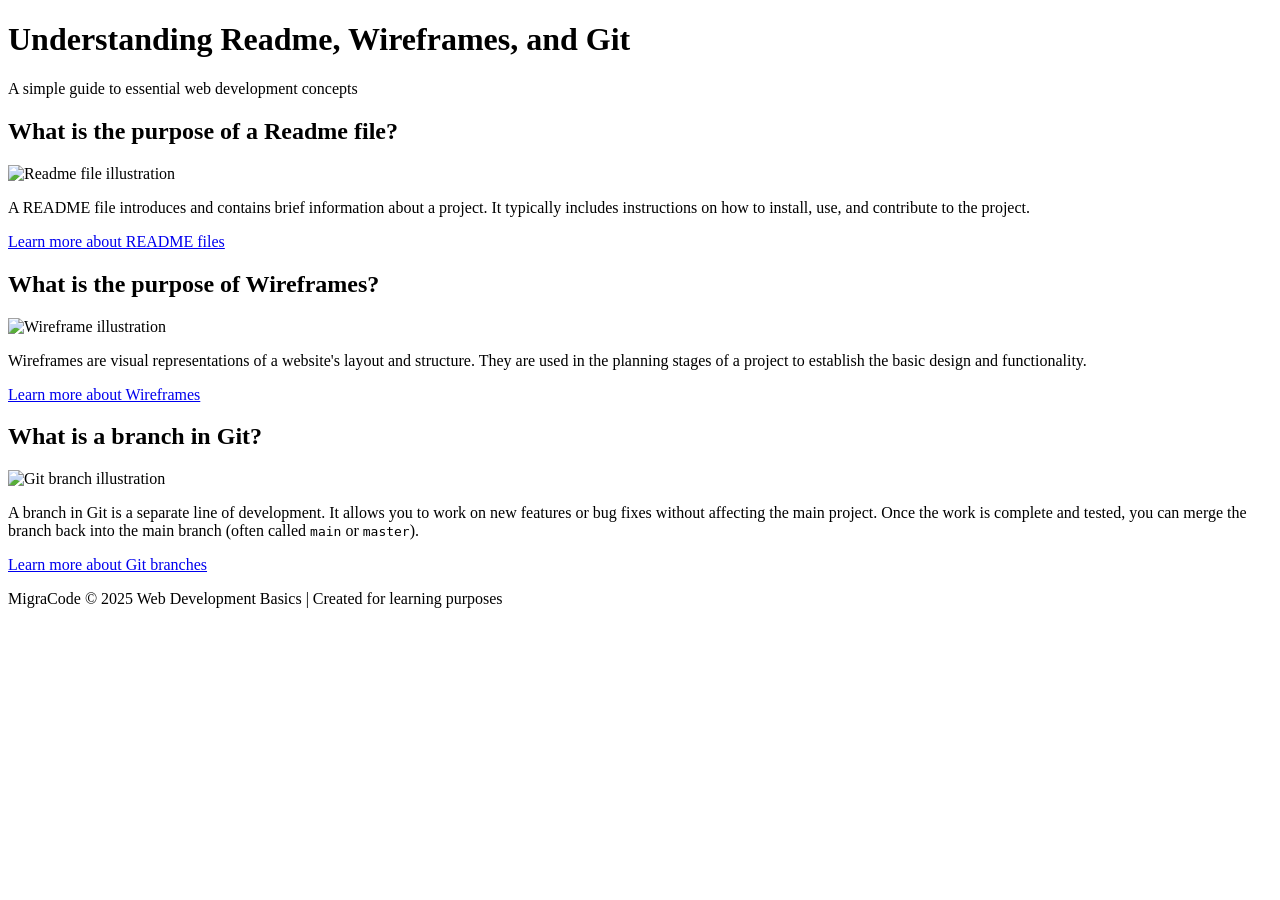
==== Wireframe/index.html @ 4e9f55f6 "Mod: initial layout added" ====
<!doctype html>
<html lang="en">
  <head>
    <meta charset="UTF-8" />
    <meta name="viewport" content="width=device-width, initial-scale=1.0" />
    <title>Basic Workflow</title>
    <link rel="stylesheet" href="style.css" />
  </head>
  <body>
    <header>
      <h1>Understanding Readme, Wireframes, and Git</h1>
      <p>A simple guide to essential web development concepts</p>
    </header>
    <main>
      <section>
        <article>
          <h2>What is the purpose of a Readme file?</h2>
          <img src="placeholder.svg" alt="Readme file illustration" />
          <p>
            A README file introduces and contains brief information about a
            project. It typically includes instructions on how to install, use,
            and contribute to the project.
          </p>
          <a
            href="https://www.makeareadme.com/"
            target="_blank"
            rel="noopener noreferrer"
          >
            Learn more about README files
          </a>
        </article>

        <article>
          <h2>What is the purpose of Wireframes?</h2>
          <img src="placeholder.svg" alt="Wireframe illustration" />
          <p>
            Wireframes are visual representations of a website's layout and
            structure. They are used in the planning stages of a project to
            establish the basic design and functionality.
          </p>
          <a
            href="https://miro.com/wireframe/what-is-a-wireframe/"
            target="_blank"
            rel="noopener noreferrer"
          >
            Learn more about Wireframes
          </a>
        </article>

        <article>
          <h2>What is a branch in Git?</h2>
          <img src="placeholder.svg" alt="Git branch illustration" />
          <p>
            A branch in Git is a separate line of development. It allows you to
            work on new features or bug fixes without affecting the main
            project. Once the work is complete and tested, you can merge the
            branch back into the main branch (often called <code>main</code> or
            <code>master</code>).
          </p>
          <a
            href="https://git-scm.com/docs/git-branch"
            target="_blank"
            rel="noopener noreferrer"
          >
            Learn more about Git branches
          </a>
        </article>
      </section>
    </main>
    <footer>
      <p>
        MigraCode © 2025 Web Development Basics | Created for learning purposes
      </p>
    </footer>
  </body>
</html>
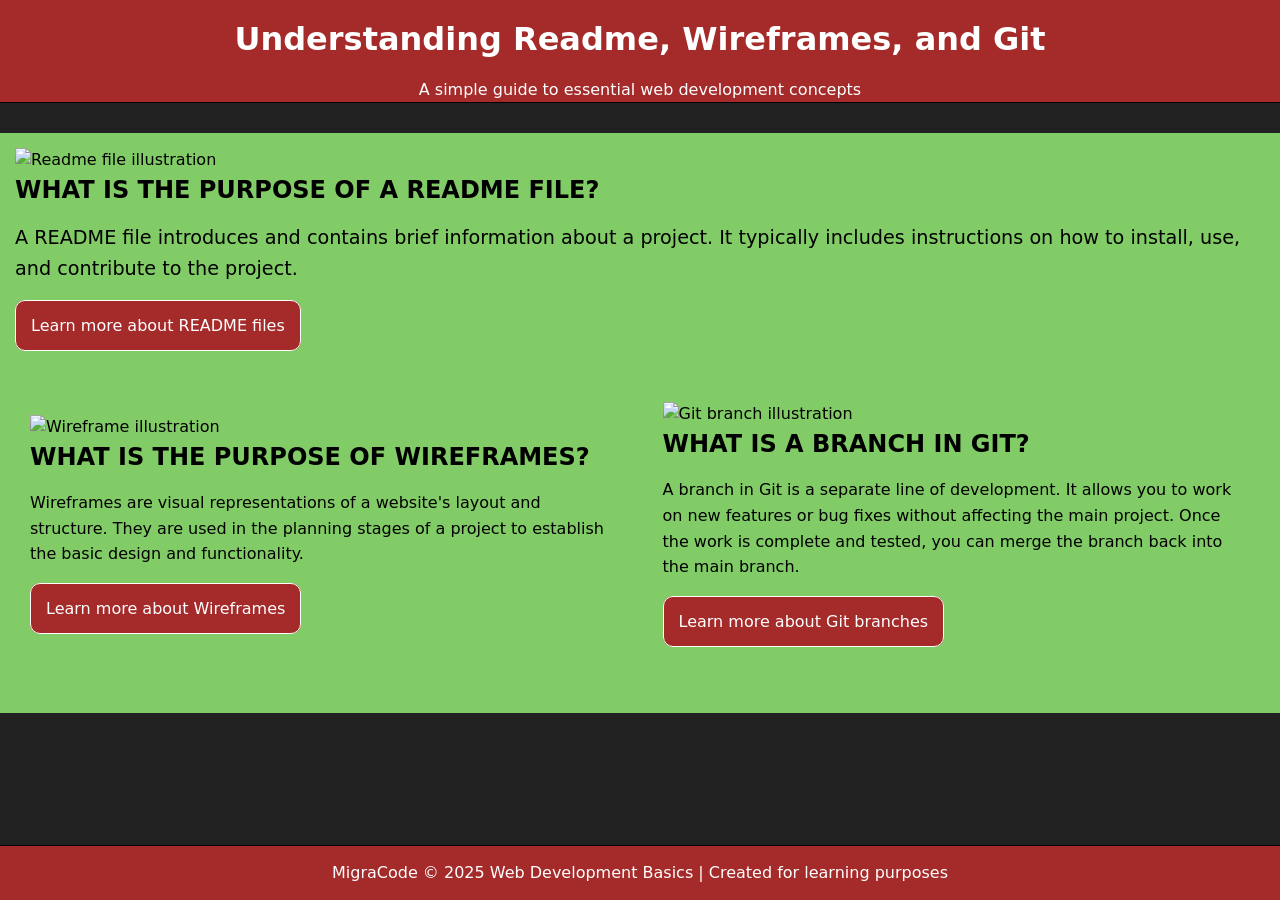
==== commit 58cfe04c: "Mod: layout fix" ====
--- a/Wireframe/index.html
+++ b/Wireframe/index.html
@@ -7,15 +7,14 @@
     <link rel="stylesheet" href="style.css" />
   </head>
   <body>
-    <header>
+    <header class="header">
       <h1>Understanding Readme, Wireframes, and Git</h1>
       <p>A simple guide to essential web development concepts</p>
     </header>
-    <main>
-      <section>
-        <article>
+    <main class="main">
+      <section class="readme-section">
+          <img src="placeholder.svg" alt="Readme file illustration" />
           <h2>What is the purpose of a Readme file?</h2>
-          <img src="placeholder.svg" alt="Readme file illustration" />
           <p>
             A README file introduces and contains brief information about a
             project. It typically includes instructions on how to install, use,
@@ -29,10 +28,12 @@
             Learn more about README files
           </a>
         </article>
+        </section>
 
+      <section class="wireframe-git-section">
         <article>
+          <img src="placeholder.svg" alt="Wireframe illustration" />
           <h2>What is the purpose of Wireframes?</h2>
-          <img src="placeholder.svg" alt="Wireframe illustration" />
           <p>
             Wireframes are visual representations of a website's layout and
             structure. They are used in the planning stages of a project to
@@ -48,14 +49,13 @@
         </article>
 
         <article>
+          <img src="placeholder.svg" alt="Git branch illustration" />
           <h2>What is a branch in Git?</h2>
-          <img src="placeholder.svg" alt="Git branch illustration" />
           <p>
             A branch in Git is a separate line of development. It allows you to
             work on new features or bug fixes without affecting the main
             project. Once the work is complete and tested, you can merge the
-            branch back into the main branch (often called <code>main</code> or
-            <code>master</code>).
+            branch back into the main branch.
           </p>
           <a
             href="https://git-scm.com/docs/git-branch"
@@ -67,11 +67,10 @@
         </article>
       </section>
     </main>
-    <footer>
+    <footer class="footer">
       <p>
         MigraCode © 2025 Web Development Basics | Created for learning purposes
       </p>
     </footer>
   </body>
-</html>
-
+</html>
--- a/Wireframe/style.css
+++ b/Wireframe/style.css
@@ -0,0 +1,188 @@
+/* Here are some starter styles
+You can edit these or replace them entirely 
+It's showing you a common way to organise CSS 
+And includes solutions to common problems 
+As well as useful links to learn more */
+
+/* ====== Design Palette ======
+ This is our "design palette".
+ It sets out the colours, fonts, styles etc to be used in this design 
+ At work, a designer will give these to you based on the corporate brand, but while you are learning
+ You can design it yourself if you like
+ Inspect the starter design with Devtools
+ Click on the colour swatches to see what is happening
+ I've put some useful CSS you won't have learned yet
+ For you to explore and play with if you are interested
+ https://web.dev/articles/min-max-clamp
+ https://scrimba.com/learn-css-variables-c026
+====== Design Palette ====== */
+* {
+  box-sizing: border-box;
+}
+/* Css resets */
+*{margin:0; padding:0; box-sizing:border-box;}
+
+:root {
+  --paper: oklch(7 0 0);
+  --ink: color-mix(in oklab, var(--color) 5%, black);
+  --font: 100%/1.5 system-ui;
+  --space: clamp(6px, 6px + 2vw, 15px);
+  --line: 1px solid;
+  --container: 1280px;
+}
+/* ====== Base Elements ======
+ General rules for basic HTML elements in any context */
+body {
+  background: var(--paper);
+  color: var(--ink);
+  font: var(--font);
+  background-color: #212121;
+}
+a {
+  padding: var(--space);
+  border: var(--line);
+  max-width: fit-content;
+}
+img,
+svg {
+  width: 100%;
+  object-fit: cover;
+}
+/* ====== Site Layout ====== 
+Setting the overall rules for page regions
+https://www.w3.org/WAI/tutorials/page-structure/regions/
+*/
+main {
+  max-width: var(--container);
+  margin: 0 auto calc(var(--space) * 4) auto;
+}
+footer {
+  position: fixed;
+  bottom: 0;
+  text-align: center;
+}
+/* ====== Header Start ====== */
+.header {
+  border-bottom: var(--line);
+  margin-bottom: calc(var(--space) * 2);
+  background-color: brown;
+  text-align: center;
+}
+
+.header h1 {
+  display: flex;
+  justify-content: center;
+  align-items: center;
+  padding: var(--space);
+  color: white;
+}
+
+.header p {
+  margin: 0;
+  color: white;
+}
+
+/* ====== Header End ====== */
+
+/* ====== Main Content Start ====== */
+.main {
+  padding: var(--space);
+  background-color: #81cc66;
+}
+.main h2 {
+  margin-bottom: var(--space);
+  align-self: start;
+  color: black;
+  font-weight: bold;
+  text-transform: uppercase;
+}
+
+
+.main p {
+  color: black;
+  margin-bottom: calc(var(--space) * 2);
+  line-height: 1.6;
+}
+
+.readme-section {
+  margin-bottom: 2rem;
+  padding-bottom: 2rem;
+  overflow: hidden;
+  position: relative;
+}
+
+.readme-section a, .wireframe-git-section a {
+  background-color: brown;
+  color: white;
+  text-decoration: none;
+  border-radius: 10px;
+}
+
+.main a:hover {
+  background-color: darkred;
+} 
+
+.readme-section h2 {
+  margin-bottom: var(--space);
+  color: black;
+  font-weight: bold;
+}
+
+.readme-section p {
+  margin-bottom: calc(var(--space) * 2);
+  line-height: 1.6;
+  color: black;
+  font-size: larger;
+}
+
+.wireframe-git-section {
+  display: flex;
+  align-items: center;
+  justify-content: space-around;
+  gap: var(--space);
+  overflow: hidden;
+  margin-bottom: 2rem;
+  padding-bottom: 2rem;
+}
+
+.wireframe-git-section img {
+  height: auto;
+  width: auto;
+  display: block;
+  margin: 0 auto;
+}
+
+.wireframe-git-section article {
+  flex: 1;
+  margin: 0 var(--space);
+}
+
+
+.wireframe-git-section h2 {
+  margin-bottom: var(--space);
+  justify-content: start;
+  align-items: start;
+}
+
+.wireframe-git-section p {
+  color: black;
+  margin-bottom: calc(var(--space) * 2);
+  line-height: 1.6;
+  text-align: start;
+}
+
+
+/* ====== Main Content End ====== */
+
+/* ====== Footer Start ====== */
+.footer {
+  border-top: var(--line);
+  background-color: brown;
+  width: 100%;
+}
+.footer p {
+  color: white;
+  margin: var(--space);
+  text-align: center;
+}
+/* ====== Footer End ====== */
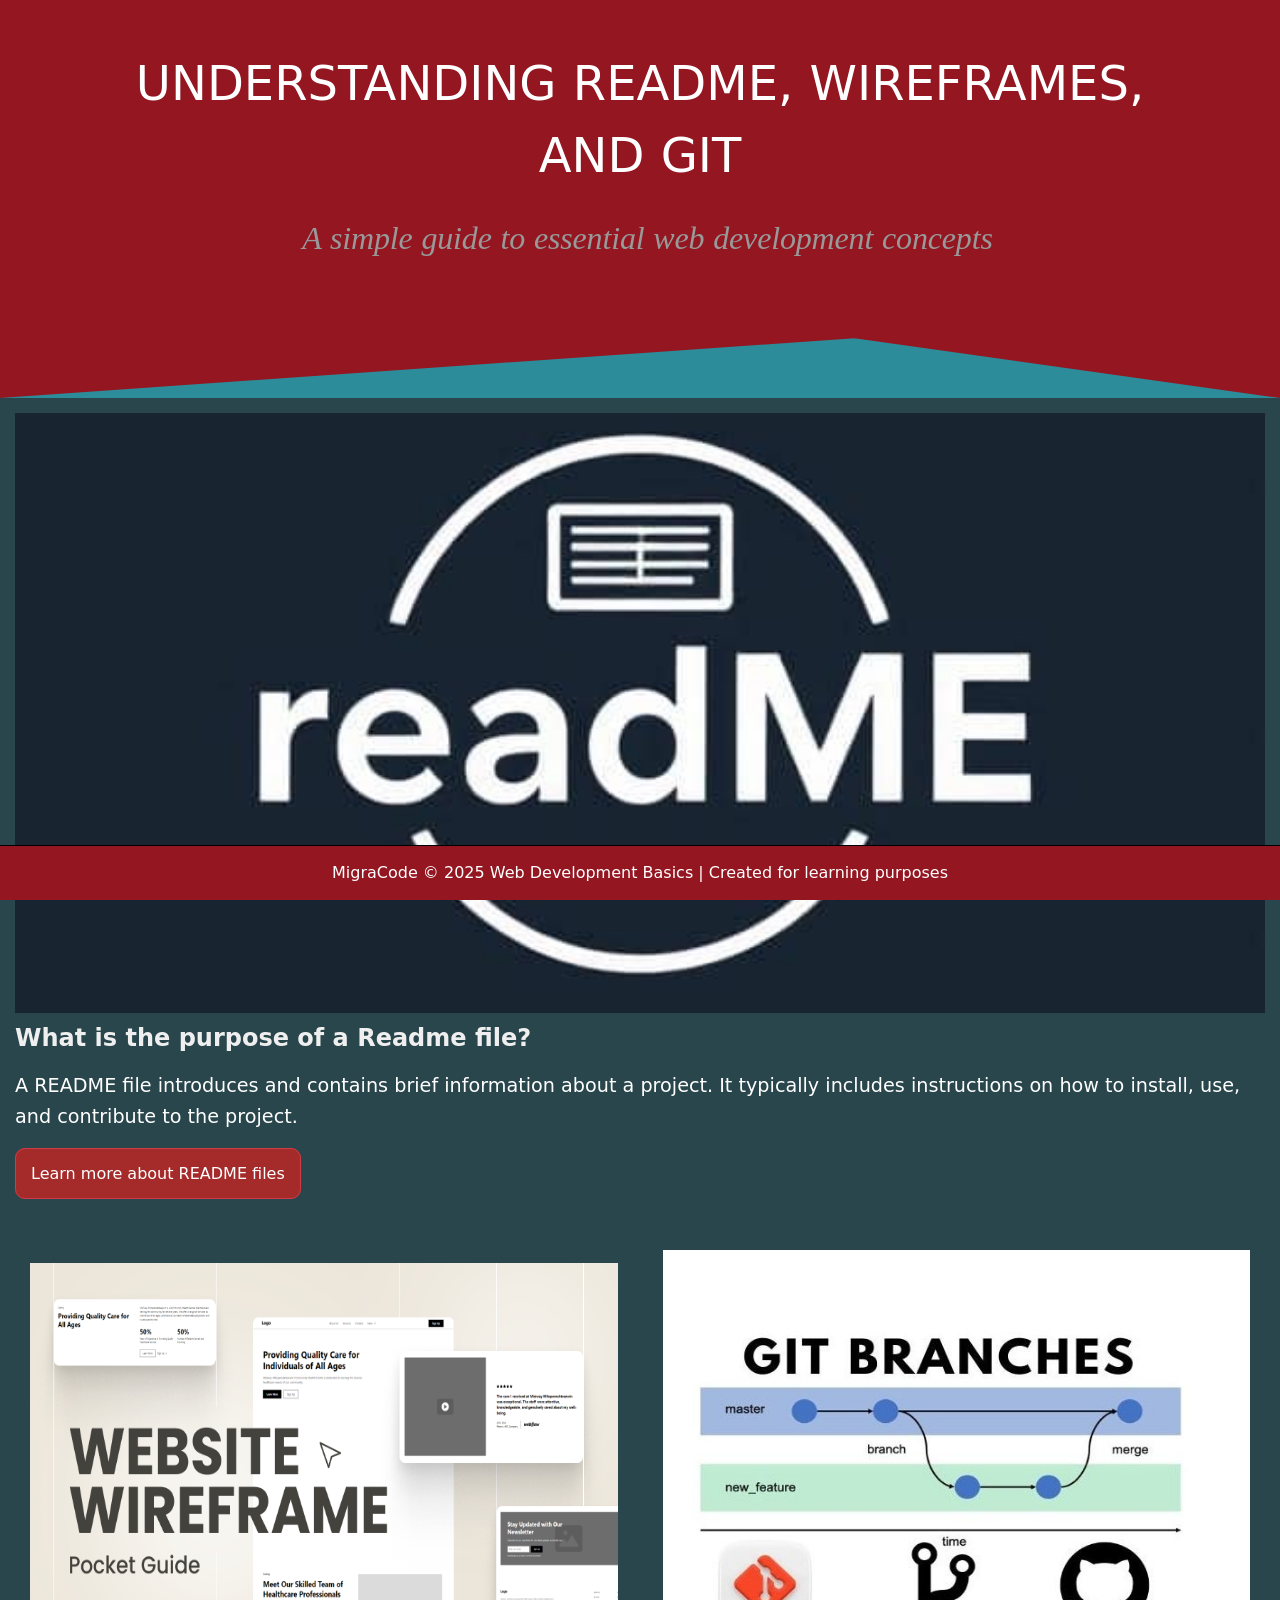
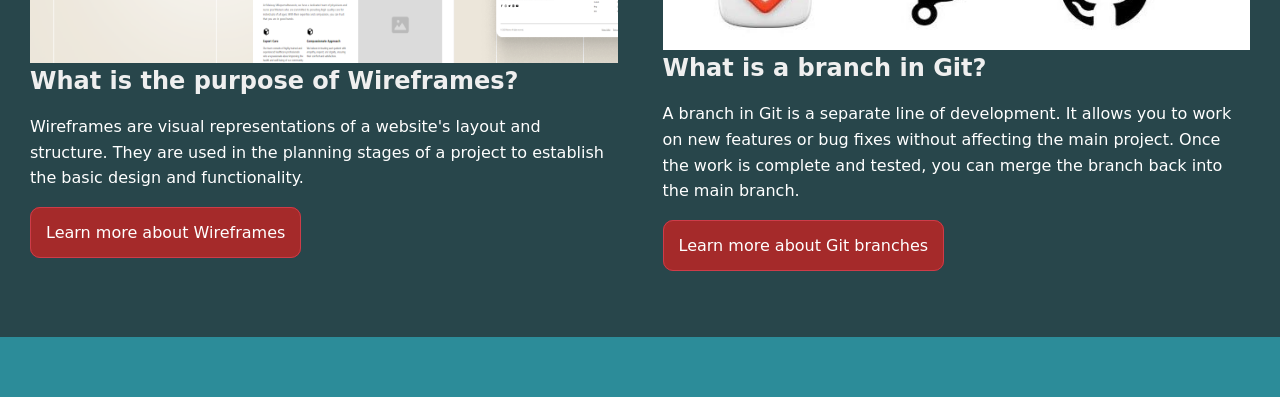
==== commit 1f513357: "Mod: design and structure adjusted" ====
--- a/Wireframe/index.html
+++ b/Wireframe/index.html
@@ -3,17 +3,18 @@
   <head>
     <meta charset="UTF-8" />
     <meta name="viewport" content="width=device-width, initial-scale=1.0" />
-    <title>Basic Workflow</title>
+    <meta name="description" content="Web development concepts">
+    <title>MigraCode - Activity</title>
     <link rel="stylesheet" href="style.css" />
   </head>
   <body>
     <header class="header">
       <h1>Understanding Readme, Wireframes, and Git</h1>
-      <p>A simple guide to essential web development concepts</p>
+      <span>A simple guide to essential web development concepts</p>
     </header>
     <main class="main">
       <section class="readme-section">
-          <img src="placeholder.svg" alt="Readme file illustration" />
+          <img src="assets/readme.jpg" alt="Readme file illustration" />
           <h2>What is the purpose of a Readme file?</h2>
           <p>
             A README file introduces and contains brief information about a
@@ -32,7 +33,7 @@
 
       <section class="wireframe-git-section">
         <article>
-          <img src="placeholder.svg" alt="Wireframe illustration" />
+          <img src="assets/wireframe.png" alt="Wireframe illustration" />
           <h2>What is the purpose of Wireframes?</h2>
           <p>
             Wireframes are visual representations of a website's layout and
@@ -49,7 +50,7 @@
         </article>
 
         <article>
-          <img src="placeholder.svg" alt="Git branch illustration" />
+          <img src="assets/branch.jpeg" alt="Git branch illustration" />
           <h2>What is a branch in Git?</h2>
           <p>
             A branch in Git is a separate line of development. It allows you to
--- a/Wireframe/style.css
+++ b/Wireframe/style.css
@@ -16,11 +16,13 @@
  https://web.dev/articles/min-max-clamp
  https://scrimba.com/learn-css-variables-c026
 ====== Design Palette ====== */
+
+/* Css resets */
 * {
+  margin: 0;
+  padding: 0;
   box-sizing: border-box;
 }
-/* Css resets */
-*{margin:0; padding:0; box-sizing:border-box;}
 
 :root {
   --paper: oklch(7 0 0);
@@ -34,19 +36,14 @@
  General rules for basic HTML elements in any context */
 body {
   background: var(--paper);
-  color: var(--ink);
   font: var(--font);
-  background-color: #212121;
+  background-color: #2C8C99;
 }
 a {
   padding: var(--space);
   border: var(--line);
   max-width: fit-content;
-}
-img,
-svg {
-  width: 100%;
-  object-fit: cover;
+  border-color: #ce3c49;
 }
 /* ====== Site Layout ====== 
 Setting the overall rules for page regions
@@ -56,52 +53,81 @@
   max-width: var(--container);
   margin: 0 auto calc(var(--space) * 4) auto;
 }
-footer {
-  position: fixed;
-  bottom: 0;
+
+/* ====== Header Start ====== */
+
+.header{
+  margin: 0; padding: 2em 5em 4em; color: #efefef;
+  overflow:hidden;
+  position: relative;
   text-align: center;
 }
-/* ====== Header Start ====== */
-.header {
-  border-bottom: var(--line);
-  margin-bottom: calc(var(--space) * 2);
-  background-color: brown;
+
+.header::after{
+  content:"";
+  position:absolute;
+  top:0;
+  left:0;
+  height: 100%;
+  width:100%;
+  transform: skewY(-4deg);
+  background: #931621;
+  transform-origin: bottom left;
+  z-index: -1;
+}
+
+.header::before{
+  content:"";
+  position:absolute;
+  top:0;
+  left:0;
+  height: 100%;
+  width:100%;
+  transform: skewY(8deg);
+  background: #931621;
+  transform-origin: bottom right;
+  z-index: -1;
+}
+
+
+.header h1 {
+  padding: var(--space);
   text-align: center;
-}
-
-.header h1 {
-  display: flex;
-  justify-content: center;
-  align-items: center;
-  padding: var(--space);
-  color: white;
-}
-
-.header p {
-  margin: 0;
-  color: white;
-}
-
+  font-size: 3em;
+  font-weight: 400;
+  text-transform: uppercase;
+  word-spacing: 1px;
+  color: #fff;
+}
+
+.header span {
+  padding: var(--space);
+  line-height:2em;
+  text-transform: none;
+  font-size:2em;
+  font-weight: normal;
+  font-style: italic; font-family: "Playfair Display","Bookman",serif;
+  color:#999; letter-spacing:-0.005em; word-spacing:1px;
+  letter-spacing:none;
+}
 /* ====== Header End ====== */
 
 /* ====== Main Content Start ====== */
 .main {
   padding: var(--space);
-  background-color: #81cc66;
-}
-.main h2 {
+  background-color: #28464b;
+}
+
+.main img {
+  object-fit: cover;
+  width: 100%;
+  height: 600px;
+}
+.main h2,
+.readme-section h2 {
   margin-bottom: var(--space);
   align-self: start;
-  color: black;
-  font-weight: bold;
-  text-transform: uppercase;
-}
-
-
-.main p {
-  color: black;
-  margin-bottom: calc(var(--space) * 2);
-  line-height: 1.6;
+  color: #efefef;
 }
 
 .readme-section {
@@ -111,27 +137,22 @@
   position: relative;
 }
 
-.readme-section a, .wireframe-git-section a {
+.readme-section a,
+.wireframe-git-section a {
   background-color: brown;
-  color: white;
+  color: #fff;
   text-decoration: none;
   border-radius: 10px;
 }
 
 .main a:hover {
   background-color: darkred;
-} 
-
-.readme-section h2 {
-  margin-bottom: var(--space);
-  color: black;
-  font-weight: bold;
 }
 
 .readme-section p {
   margin-bottom: calc(var(--space) * 2);
   line-height: 1.6;
-  color: black;
+  color: #fff;
   font-size: larger;
 }
 
@@ -146,43 +167,48 @@
 }
 
 .wireframe-git-section img {
-  height: auto;
-  width: auto;
+  object-fit: fill;
+  height: 400px;
+  width: 100%;
   display: block;
-  margin: 0 auto;
 }
 
 .wireframe-git-section article {
   flex: 1;
   margin: 0 var(--space);
 }
-
 
 .wireframe-git-section h2 {
   margin-bottom: var(--space);
   justify-content: start;
   align-items: start;
+  color: #efefef;;
 }
 
 .wireframe-git-section p {
-  color: black;
+  color: #fff;
   margin-bottom: calc(var(--space) * 2);
   line-height: 1.6;
   text-align: start;
 }
 
-
 /* ====== Main Content End ====== */
 
 /* ====== Footer Start ====== */
+
+footer {
+  position: fixed;
+  bottom: 0;
+  text-align: center;
+}
+
 .footer {
   border-top: var(--line);
-  background-color: brown;
+  background-color: #931621;
   width: 100%;
 }
 .footer p {
   color: white;
   margin: var(--space);
-  text-align: center;
 }
 /* ====== Footer End ====== */
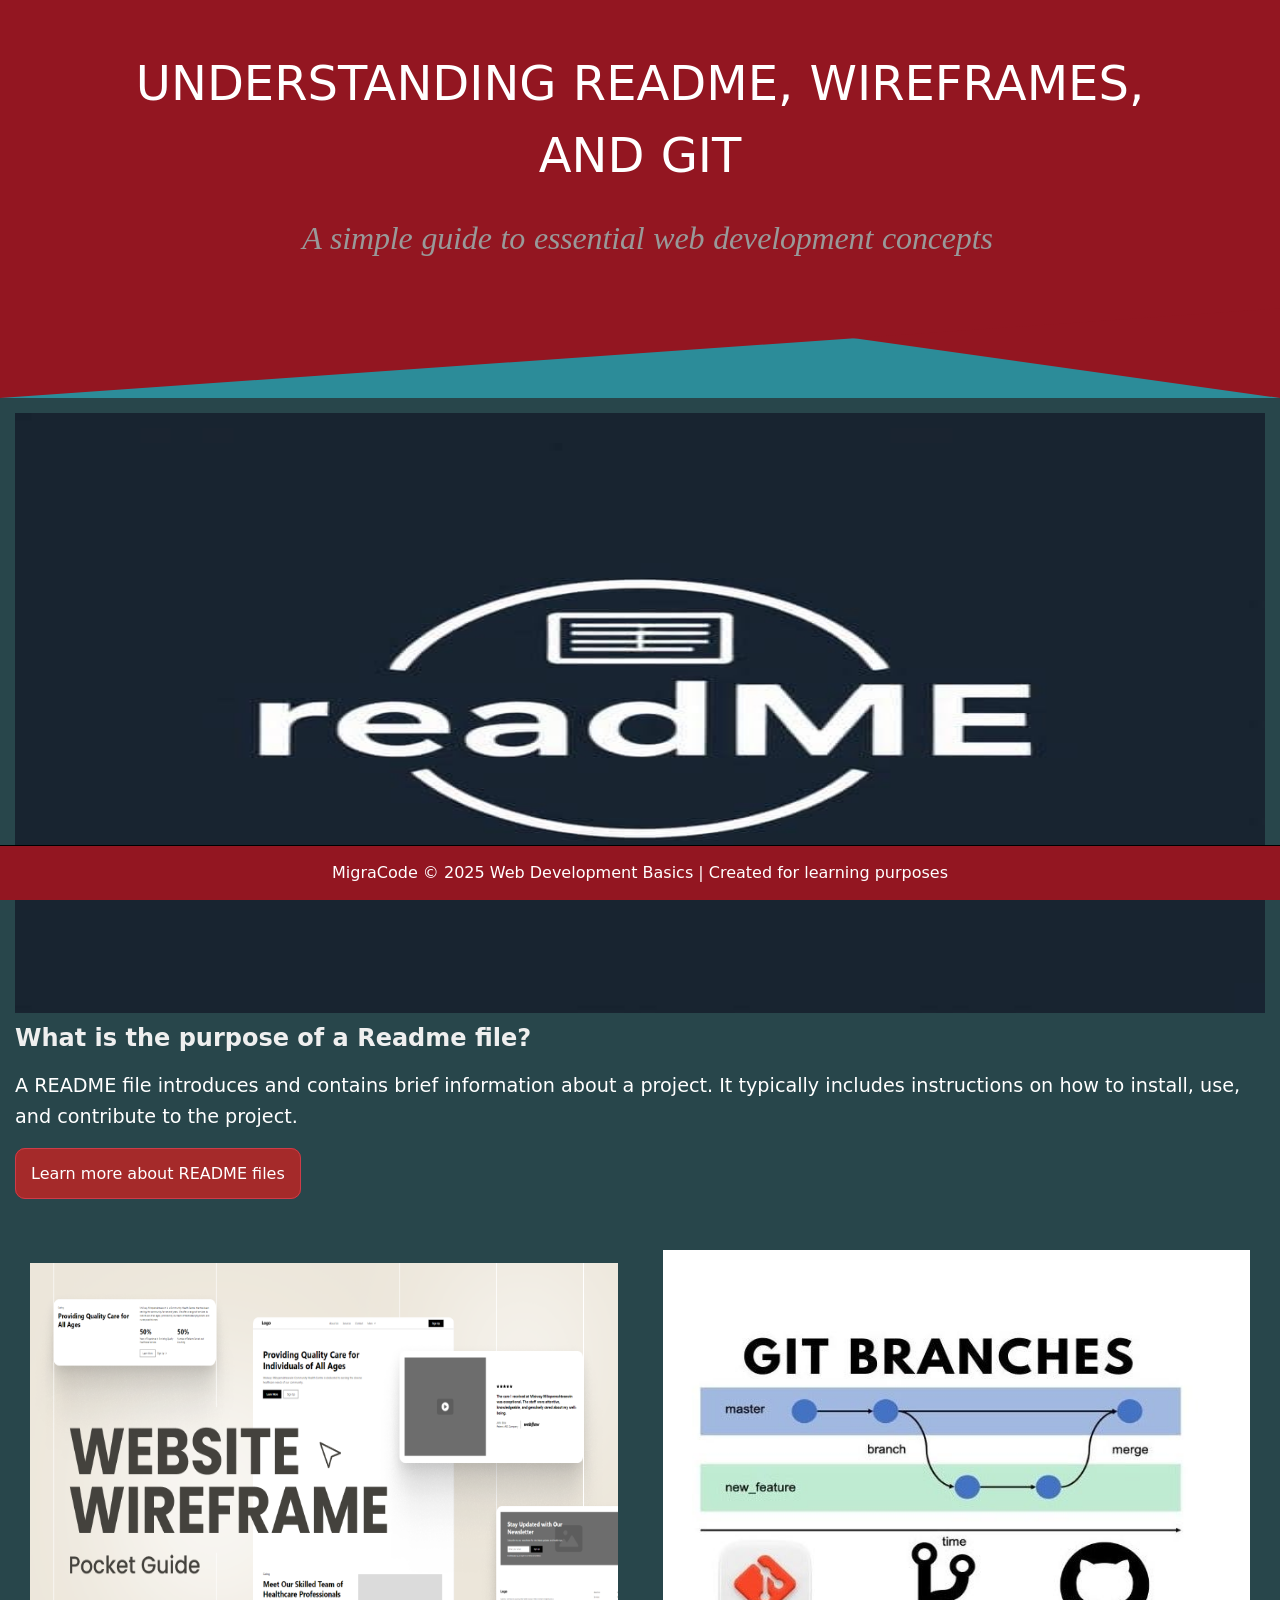
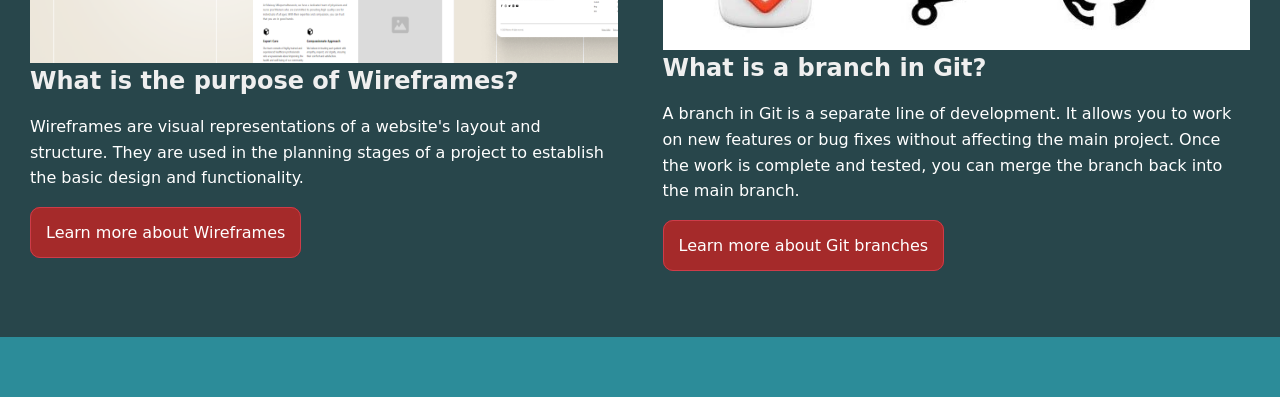
==== commit e6dc4ceb: "Rm: unused closing tag" ====
--- a/Wireframe/index.html
+++ b/Wireframe/index.html
@@ -28,7 +28,6 @@
           >
             Learn more about README files
           </a>
-        </article>
         </section>
 
       <section class="wireframe-git-section">
@@ -74,4 +73,4 @@
       </p>
     </footer>
   </body>
-</html>+</html>
--- a/Wireframe/style.css
+++ b/Wireframe/style.css
@@ -37,7 +37,7 @@
 body {
   background: var(--paper);
   font: var(--font);
-  background-color: #2C8C99;
+  background-color: #2c8c99;
 }
 a {
   padding: var(--space);
@@ -56,39 +56,40 @@
 
 /* ====== Header Start ====== */
 
-.header{
-  margin: 0; padding: 2em 5em 4em; color: #efefef;
-  overflow:hidden;
+.header {
+  margin: 0;
+  padding: 2em 5em 4em;
+  color: #efefef;
+  overflow: hidden;
   position: relative;
   text-align: center;
 }
 
-.header::after{
-  content:"";
-  position:absolute;
-  top:0;
-  left:0;
+.header::after {
+  content: "";
+  position: absolute;
+  top: 0;
+  left: 0;
   height: 100%;
-  width:100%;
+  width: 100%;
   transform: skewY(-4deg);
   background: #931621;
   transform-origin: bottom left;
   z-index: -1;
 }
 
-.header::before{
-  content:"";
-  position:absolute;
-  top:0;
-  left:0;
+.header::before {
+  content: "";
+  position: absolute;
+  top: 0;
+  left: 0;
   height: 100%;
-  width:100%;
+  width: 100%;
   transform: skewY(8deg);
   background: #931621;
   transform-origin: bottom right;
   z-index: -1;
 }
-
 
 .header h1 {
   padding: var(--space);
@@ -102,13 +103,16 @@
 
 .header span {
   padding: var(--space);
-  line-height:2em;
+  line-height: 2em;
   text-transform: none;
-  font-size:2em;
+  font-size: 2em;
   font-weight: normal;
-  font-style: italic; font-family: "Playfair Display","Bookman",serif;
-  color:#999; letter-spacing:-0.005em; word-spacing:1px;
-  letter-spacing:none;
+  font-style: italic;
+  font-family: "Playfair Display", "Bookman", serif;
+  color: #999;
+  letter-spacing: -0.005em;
+  word-spacing: 1px;
+  letter-spacing: none;
 }
 /* ====== Header End ====== */
 
@@ -119,7 +123,7 @@
 }
 
 .main img {
-  object-fit: cover;
+  object-fit: fill;
   width: 100%;
   height: 600px;
 }
@@ -182,7 +186,7 @@
   margin-bottom: var(--space);
   justify-content: start;
   align-items: start;
-  color: #efefef;;
+  color: #efefef;
 }
 
 .wireframe-git-section p {
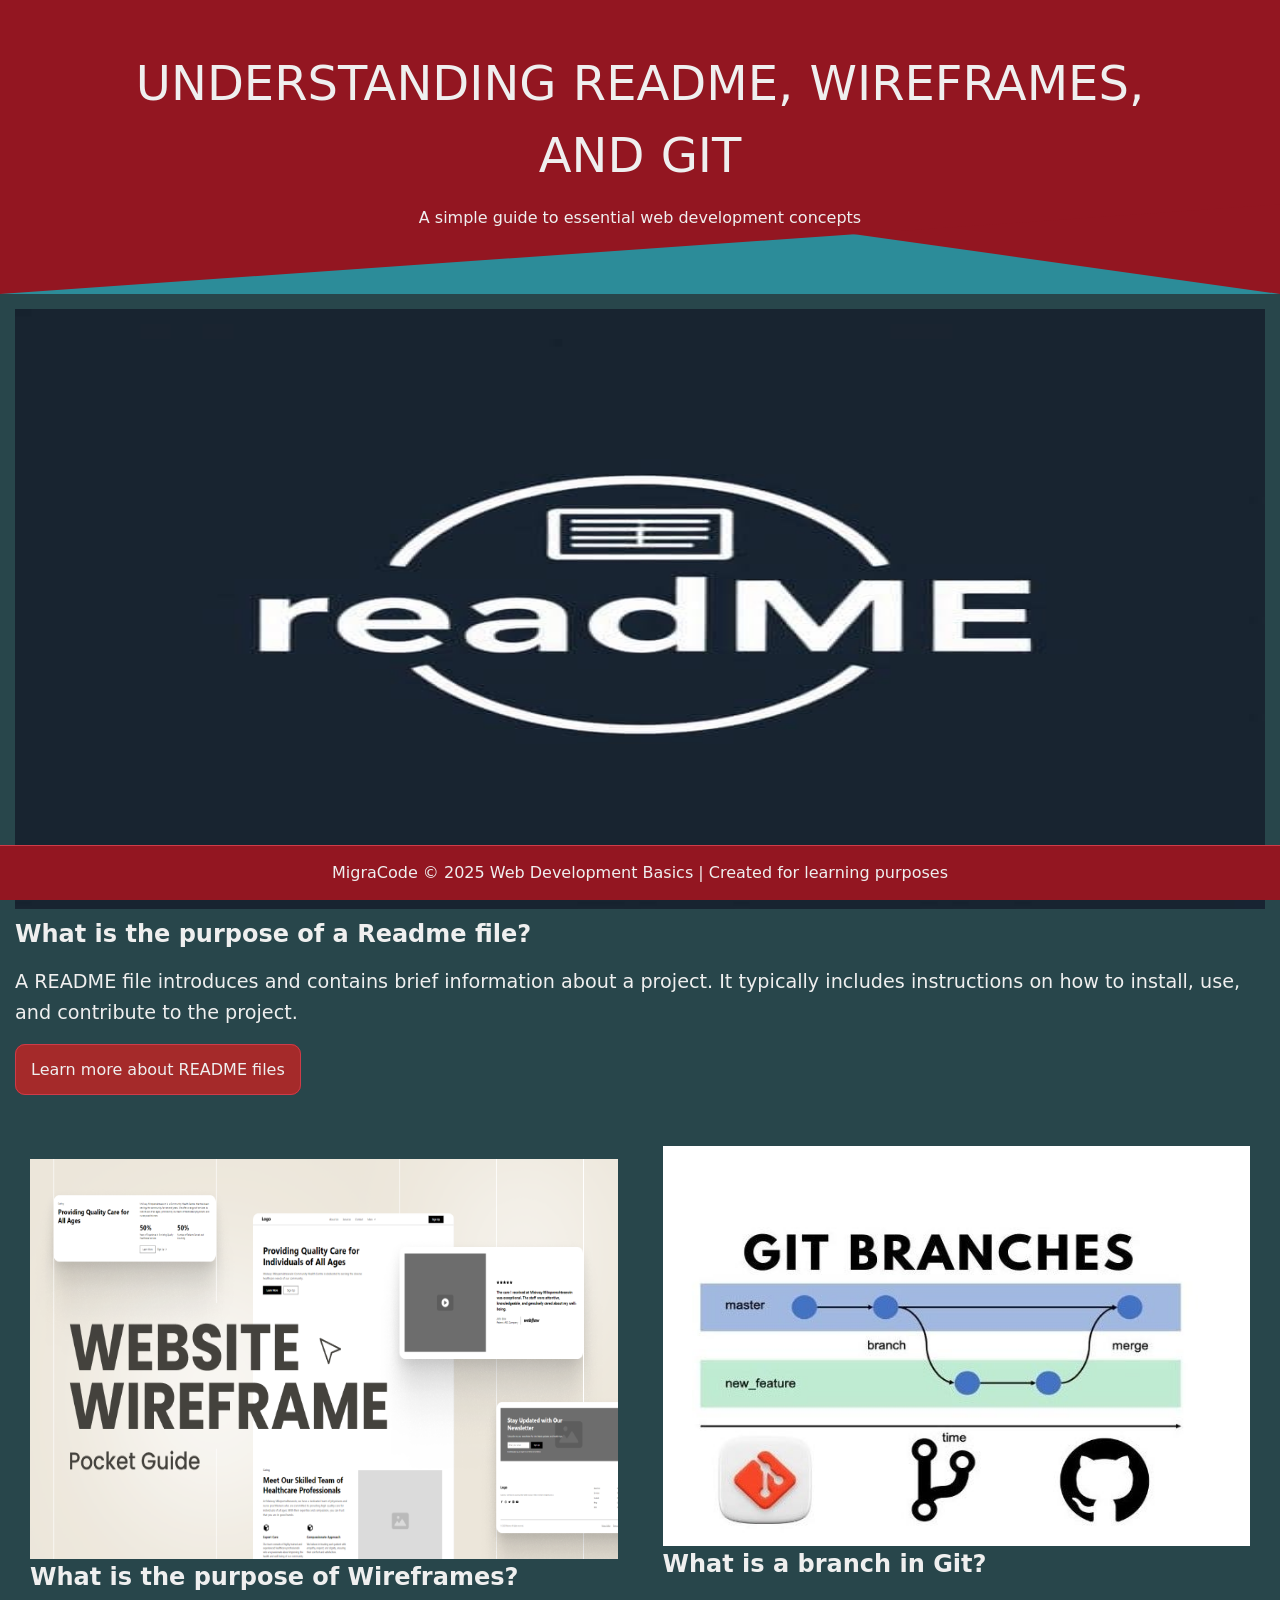
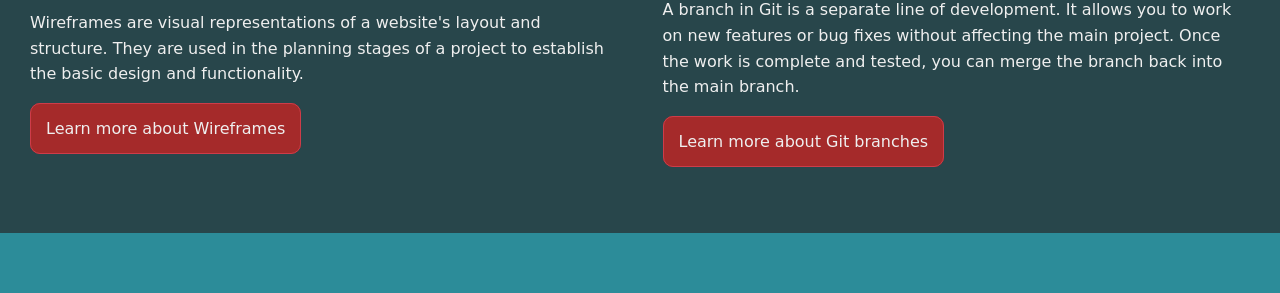
==== commit ddf631ef: "Mod: typo in tag" ====
--- a/Wireframe/index.html
+++ b/Wireframe/index.html
@@ -3,32 +3,32 @@
   <head>
     <meta charset="UTF-8" />
     <meta name="viewport" content="width=device-width, initial-scale=1.0" />
-    <meta name="description" content="Web development concepts">
+    <meta name="description" content="Web development concepts" />
     <title>MigraCode - Activity</title>
     <link rel="stylesheet" href="style.css" />
   </head>
   <body>
     <header class="header">
       <h1>Understanding Readme, Wireframes, and Git</h1>
-      <span>A simple guide to essential web development concepts</p>
+      <p>A simple guide to essential web development concepts</p>
     </header>
     <main class="main">
       <section class="readme-section">
-          <img src="assets/readme.jpg" alt="Readme file illustration" />
-          <h2>What is the purpose of a Readme file?</h2>
-          <p>
-            A README file introduces and contains brief information about a
-            project. It typically includes instructions on how to install, use,
-            and contribute to the project.
-          </p>
-          <a
-            href="https://www.makeareadme.com/"
-            target="_blank"
-            rel="noopener noreferrer"
-          >
-            Learn more about README files
-          </a>
-        </section>
+        <img src="assets/readme.jpg" alt="Readme file illustration" />
+        <h2>What is the purpose of a Readme file?</h2>
+        <p>
+          A README file introduces and contains brief information about a
+          project. It typically includes instructions on how to install, use,
+          and contribute to the project.
+        </p>
+        <a
+          href="https://www.makeareadme.com/"
+          target="_blank"
+          rel="noopener noreferrer"
+        >
+          Learn more about README files
+        </a>
+      </section>
 
       <section class="wireframe-git-section">
         <article>
--- a/Wireframe/style.css
+++ b/Wireframe/style.css
@@ -26,16 +26,18 @@
 
 :root {
   --paper: oklch(7 0 0);
-  --ink: color-mix(in oklab, var(--color) 5%, black);
   --font: 100%/1.5 system-ui;
   --space: clamp(6px, 6px + 2vw, 15px);
-  --line: 1px solid;
+  --line: 1px solid #ce3c49;
   --container: 1280px;
+  --background: #931621;
+  --ink: #efefef;
 }
 /* ====== Base Elements ======
  General rules for basic HTML elements in any context */
 body {
   background: var(--paper);
+  color: var(--ink);
   font: var(--font);
   background-color: #2c8c99;
 }
@@ -43,7 +45,6 @@
   padding: var(--space);
   border: var(--line);
   max-width: fit-content;
-  border-color: #ce3c49;
 }
 /* ====== Site Layout ====== 
 Setting the overall rules for page regions
@@ -59,7 +60,7 @@
 .header {
   margin: 0;
   padding: 2em 5em 4em;
-  color: #efefef;
+  color: var(--ink);
   overflow: hidden;
   position: relative;
   text-align: center;
@@ -73,7 +74,7 @@
   height: 100%;
   width: 100%;
   transform: skewY(-4deg);
-  background: #931621;
+  background: var(--background);
   transform-origin: bottom left;
   z-index: -1;
 }
@@ -86,8 +87,8 @@
   height: 100%;
   width: 100%;
   transform: skewY(8deg);
-  background: #931621;
   transform-origin: bottom right;
+  background: var(--background);
   z-index: -1;
 }
 
@@ -98,7 +99,7 @@
   font-weight: 400;
   text-transform: uppercase;
   word-spacing: 1px;
-  color: #fff;
+  color: var(--ink);
 }
 
 .header span {
@@ -131,7 +132,7 @@
 .readme-section h2 {
   margin-bottom: var(--space);
   align-self: start;
-  color: #efefef;
+  color: var(--ink);
 }
 
 .readme-section {
@@ -144,7 +145,7 @@
 .readme-section a,
 .wireframe-git-section a {
   background-color: brown;
-  color: #fff;
+  color: var(--ink);
   text-decoration: none;
   border-radius: 10px;
 }
@@ -156,7 +157,7 @@
 .readme-section p {
   margin-bottom: calc(var(--space) * 2);
   line-height: 1.6;
-  color: #fff;
+  color: var(--ink);
   font-size: larger;
 }
 
@@ -186,11 +187,11 @@
   margin-bottom: var(--space);
   justify-content: start;
   align-items: start;
-  color: #efefef;
+  color: var(--ink);
 }
 
 .wireframe-git-section p {
-  color: #fff;
+  color: var(--ink);
   margin-bottom: calc(var(--space) * 2);
   line-height: 1.6;
   text-align: start;
@@ -208,11 +209,11 @@
 
 .footer {
   border-top: var(--line);
-  background-color: #931621;
+  background-color: var(--background);
   width: 100%;
 }
 .footer p {
-  color: white;
+  color: var(--ink);
   margin: var(--space);
 }
 /* ====== Footer End ====== */
